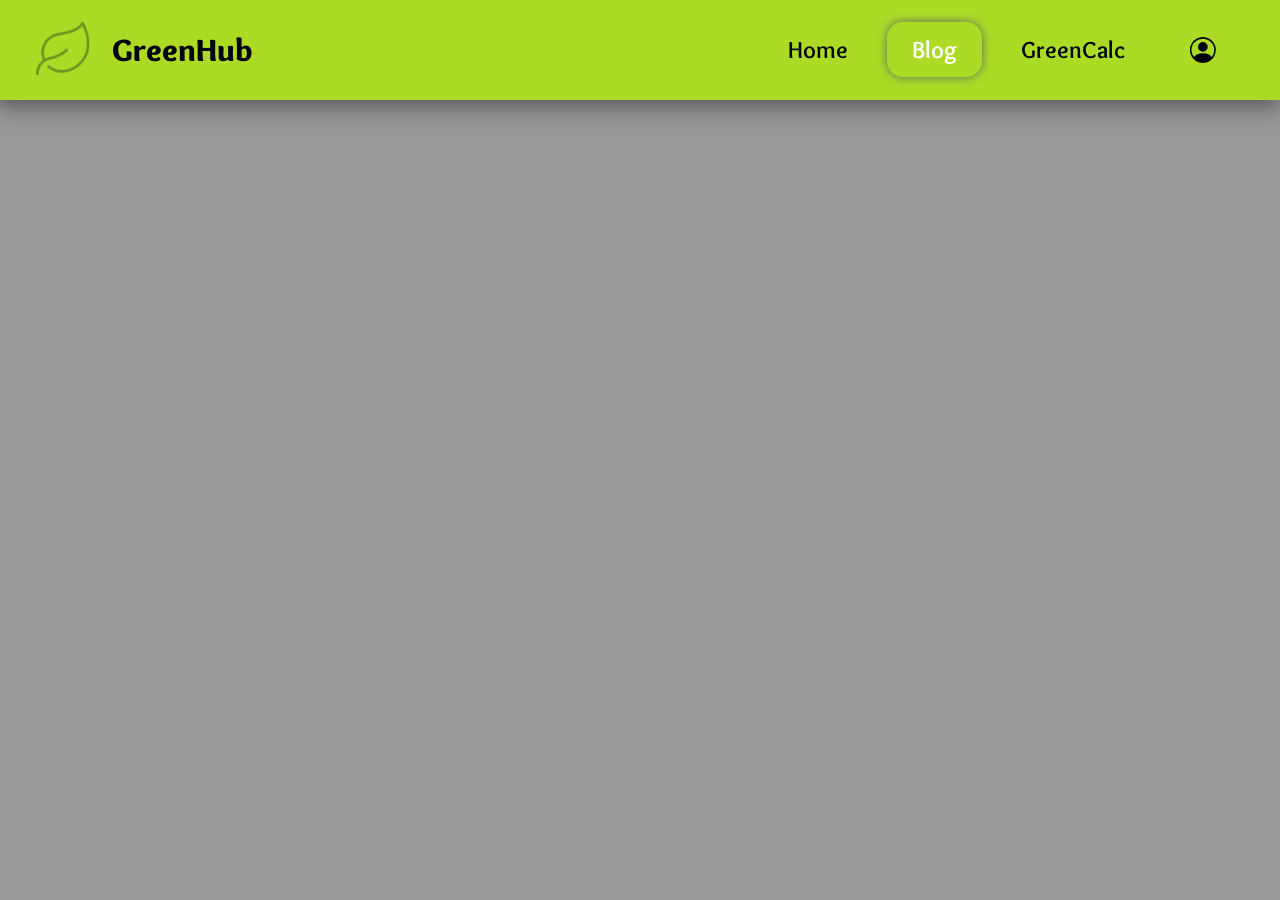
==== pages/blog.html @ 70eb37b3 "update home page" ====
<!DOCTYPE html>
<html lang="pt-br">
<head>
  <meta charset="UTF-8">
  <meta name="viewport" content="width=device-width, initial-scale=1.0">
  <!-- styles externos -->

  <!-- styles internos -->
   <link rel="shortcut icon" href="../style/img/icons/icon.ico" type="image/x-icon">
  <link rel="stylesheet" href="../style/main.css">
  <link rel="stylesheet" href="../style/pages_style/blog.css">
  <!-- title -->
  <title>GreenHub - Blog</title>
</head>
<body>
  <header>
    <a href="../index.html" class="logo_navbar">
      <img src="../style/img/icon.png" alt="logo GreenHub" class="logo_img_nacbar">
      <h1>GreenHub</h1>
    </a>

    <ul class="nav_navbar">
      <li><a href="../index.html">Home</a></li>
      <li><a href="blog.html" class="active_nav_navbar">Blog</a></li>
      <li><a href="greencalc.html">GreenCalc</a></li>
      <li><a href="login.html"><i class="bi bi-person-circle" style="font-size: 26px;"></i></a></li>
    </ul>
  </header>


  <!-- content page -->
  <main>

  </main>


  <!-- footer -->
  <footer>
    <ul>
      <li><a href="../index.html">©GreenHub</a></li>
      <li><a href="#">Terms</a></li>
      <li><a href="#">Privacy</a></li>
      <li><a href="#">Security</a></li>
      <li><a href="#">Contact</a></li>
    </ul>
  </footer>
</body>
</html>
---- style/main.css ----
/* import externas */
@import url('https://fonts.googleapis.com/css2?family=Overlock:wght@400;700;900&display=swap');
@import url("https://cdn.jsdelivr.net/npm/bootstrap-icons@1.11.3/font/bootstrap-icons.min.css");


/* import reset */
@import url(reset.css);


/* root of variables */
:root {
  --color1: #ABDB25;
  --color2: #666666;
  --color3: #999999;
  --color4: #cccccc;

  --colorWhite: #ffffff;
  --colorBlack: #00030c;

  --font: 'Overlock';
}


/* global */
* {
  font-style: normal;
  font-weight: 400;
  font-size: 20px;
}

body {
  background-color: var(--color3);
}

/* global title */
h1 {
  font-size: 32px;
  font-weight: 900;
  font-family: var(--font);
}


/* global text */
p {
  font-family: var(--font);
  text-indent: 1em;
}

.name_tag {
  color: var(--color1);
  font-family: var(--font);
}

a {
  text-decoration: none;
  font-family: var(--font);
}


/* global icons */
i {
  color: var(--colorBlack);
}


/* header/navbar */
header {
  height: 100px;
  width: 100%;
  padding: 0 2em;
  background-color: var(--color1);
  box-shadow: 0px 10px 20px var(--color2);
  display: flex;
  justify-content: space-between;
  align-items: center;
  position: fixed;
  top: 0;
}

/* logo */
.logo_navbar {
  color: var(--colorBlack);
  display: flex;
  justify-content: center;
  align-items: center;
  gap: 1em;
}

.logo_img_nacbar {
  width: 64px;
  height: 64px;
}

/* nav */
.nav_navbar {
  display: flex;
  justify-content: center;
  align-items: center;
}

.nav_navbar > li {
  font-size: 24px;
}

.nav_navbar > li > a {
  font-weight: 700;
  color: var(--colorBlack);
  margin: 0em 0.3em;
  padding: 0.5em 1em;
  border-radius: 16px;
  border: 1px solid transparent;
  transition: all 0.3s ease;
}

.nav_navbar > li > a:hover {
  color: var(--colorWhite);
  border: 1px solid var(--color2);
  box-shadow: 0px 0px 10px var(--color2);
}

.active_nav_navbar{
  color: var(--colorWhite) !important;
  border: 1px solid var(--color2);
  box-shadow: 0px 0px 10px var(--color2);
}

.active_nav_navbar > i {
  color: var(--colorWhite) !important;
}


/* footer */
footer {
  height: 100px;
  background-color: var(--color1);
  box-shadow: -10px 0px 10px var(--color2);
  display: flex;
  justify-content: center;
  align-items: center;
}

footer > ul {
  display: flex;
  justify-content: center;
  align-items: center;
  gap: 2em;
}

footer > ul > li > a {
  color: var(--color2);
  font-size: 20px;
  font-weight: 400;
}
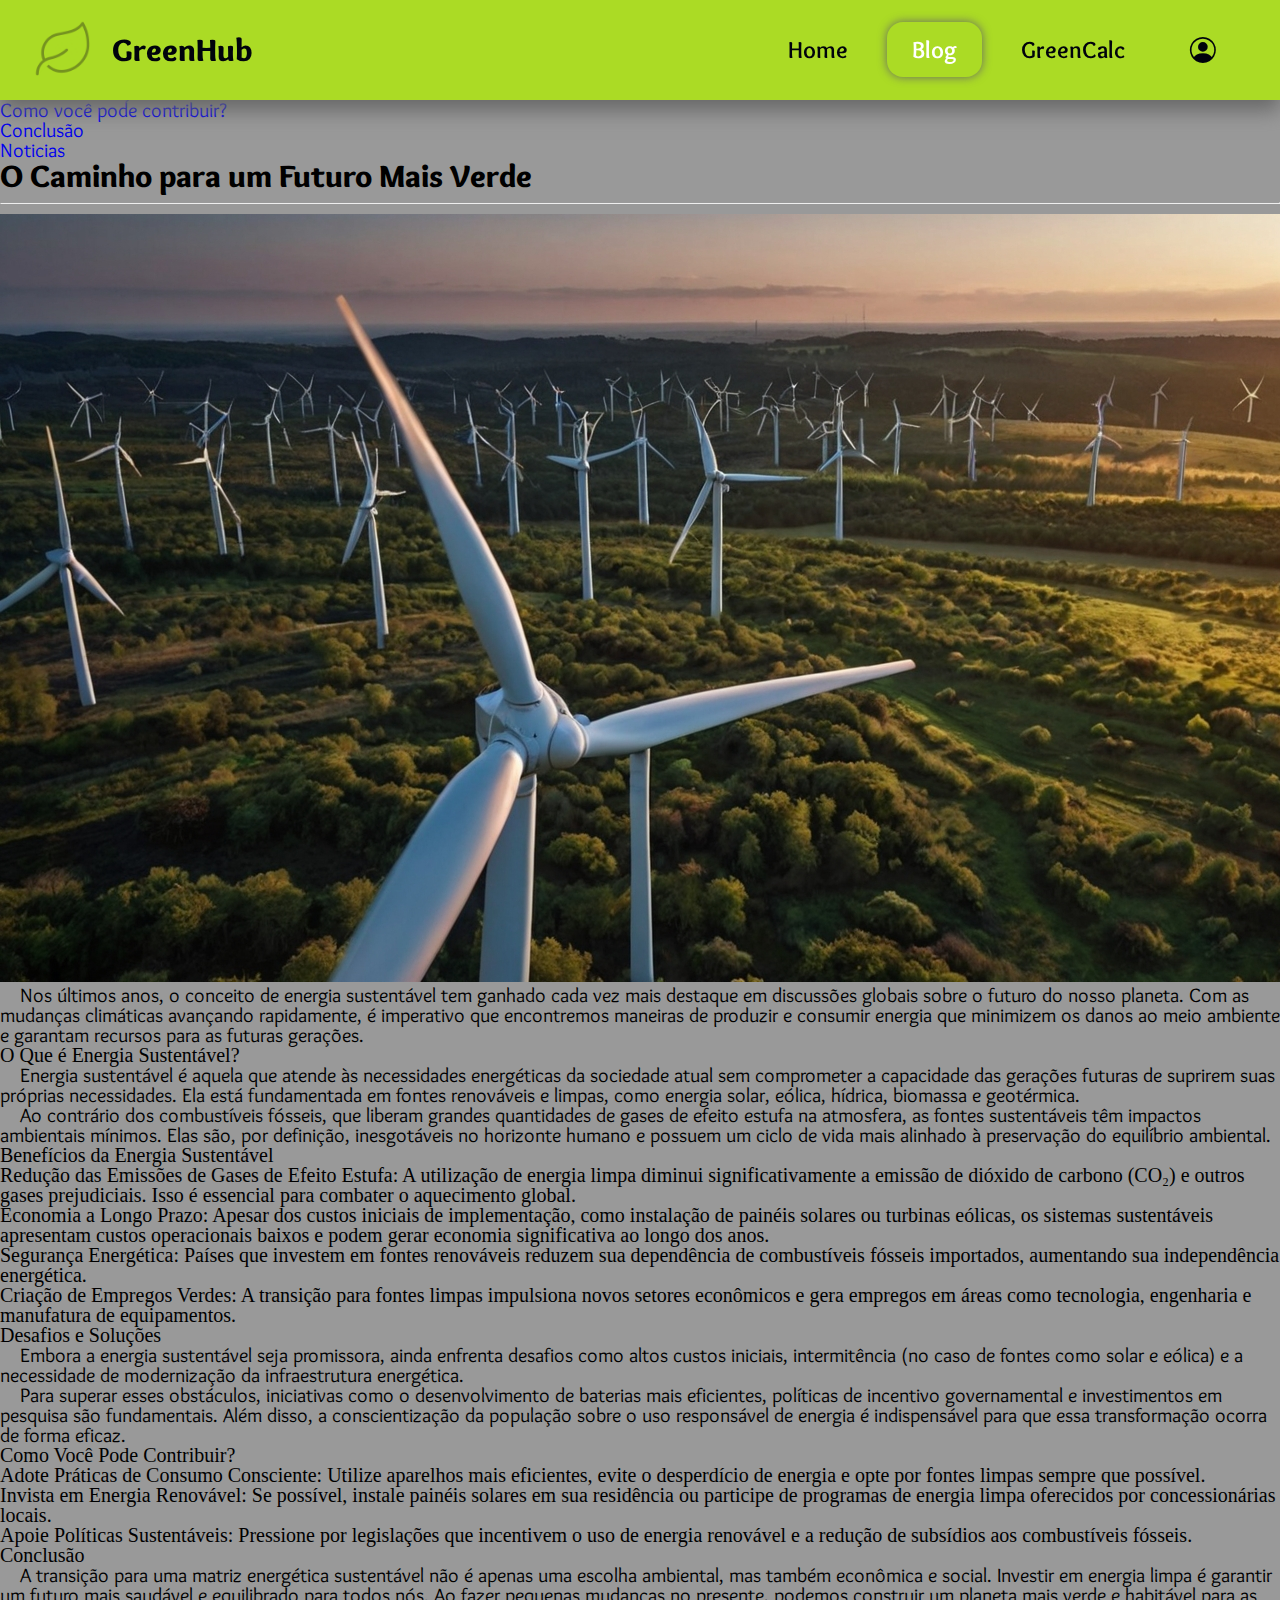
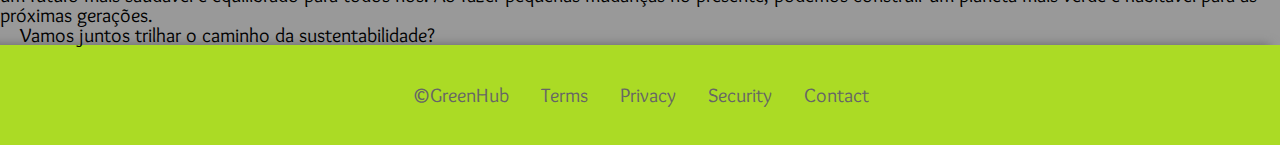
==== commit dc4aa51e: "update readme" ====
--- a/pages/blog.html
+++ b/pages/blog.html
@@ -22,15 +22,94 @@
     <ul class="nav_navbar">
       <li><a href="../index.html">Home</a></li>
       <li><a href="blog.html" class="active_nav_navbar">Blog</a></li>
-      <li><a href="greencalc.html">GreenCalc</a></li>
-      <li><a href="login.html"><i class="bi bi-person-circle" style="font-size: 26px;"></i></a></li>
+      <li><a href="#">GreenCalc</a></li>
+      <li><a href="#"><i class="bi bi-person-circle" style="font-size: 26px;"></i></a></li>
     </ul>
   </header>
 
 
-  <!-- content page -->
+  <!-- content page - blog -->
   <main>
+    <!-- aside bar -->
+    <aside class="asidebar">
+      <h2>Temas</h2>
+      <ul>
+        <li><a href="#">O Caminho para um Futuro Mais Verde</a></li>
+        <li><a href="#">O Que é Energia Sustentável?</a></li>
+        <li><a href="#">Benefícios da Energia Sustentável</a></li>
+        <li><a href="#">Desafios e Soluções</a></li>
+        <li><a href="#">Como você pode contribuir?</a></li>
+        <li><a href="#">Conclusão</a></li>
+        <li><a href="#">Noticias</a></li>
+      </ul>
+    </aside>
+    <!-- content area - blog/noticias -->
+    <div>
+      <!-- blog -->
+      <article class="article_main">
+        <h1>O Caminho para um Futuro Mais Verde</h1>
+        <hr>
+        <img src="../style/img/img_home_content.jpg" alt="usinas eolicas">
+        <p>
+          Nos últimos anos, o conceito de energia sustentável tem ganhado cada vez mais destaque em discussões globais sobre o futuro do nosso planeta. Com as mudanças climáticas avançando rapidamente, é imperativo que encontremos maneiras de produzir e consumir energia que minimizem os danos ao meio ambiente e garantam recursos para as futuras gerações.
+        </p>
+        <h2>O Que é Energia Sustentável?</h2>
+        <p>
+          Energia sustentável é aquela que atende às necessidades energéticas da sociedade atual sem comprometer a capacidade das gerações futuras de suprirem suas próprias necessidades. Ela está fundamentada em fontes renováveis e limpas, como energia solar, eólica, hídrica, biomassa e geotérmica.
+        </p>
+        <p>
+          Ao contrário dos combustíveis fósseis, que liberam grandes quantidades de gases de efeito estufa na atmosfera, as fontes sustentáveis têm impactos ambientais mínimos. Elas são, por definição, inesgotáveis no horizonte humano e possuem um ciclo de vida mais alinhado à preservação do equilíbrio ambiental.
+        </p>
+        <h2>Benefícios da Energia Sustentável</h2>
+        <ul>
+          <li>
+            Redução das Emissões de Gases de Efeito Estufa: A utilização de energia limpa diminui significativamente a emissão de dióxido de carbono (CO₂) e outros gases prejudiciais. Isso é essencial para combater o aquecimento global.
+          </li>
+          <li>
+            Economia a Longo Prazo: Apesar dos custos iniciais de implementação, como instalação de painéis solares ou turbinas eólicas, os sistemas sustentáveis apresentam custos operacionais baixos e podem gerar economia significativa ao longo dos anos.
+          </li>
+          <li>
+            Segurança Energética: Países que investem em fontes renováveis reduzem sua dependência de combustíveis fósseis importados, aumentando sua independência energética.
+          </li>
+          <li>
+            Criação de Empregos Verdes: A transição para fontes limpas impulsiona novos setores econômicos e gera empregos em áreas como tecnologia, engenharia e manufatura de equipamentos.
+          </li>
+        </ul>
+        <h2>Desafios e Soluções</h2>
+        <p>
+          Embora a energia sustentável seja promissora, ainda enfrenta desafios como altos custos iniciais, intermitência (no caso de fontes como solar e eólica) e a necessidade de modernização da infraestrutura energética.
+        </p>
+        <p>
+          Para superar esses obstáculos, iniciativas como o desenvolvimento de baterias mais eficientes, políticas de incentivo governamental e investimentos em pesquisa são fundamentais. Além disso, a conscientização da população sobre o uso responsável de energia é indispensável para que essa transformação ocorra de forma eficaz.
+        </p>
+        <h2>Como Você Pode Contribuir?</h2>
+        <ul>
+          <li>
+            Adote Práticas de Consumo Consciente: Utilize aparelhos mais eficientes, evite o desperdício de energia e opte por fontes limpas sempre que possível.
+          </li>
+          <li>
+            Invista em Energia Renovável: Se possível, instale painéis solares em sua residência ou participe de programas de energia limpa oferecidos por concessionárias locais.
+          </li>
+          <li>
+            Apoie Políticas Sustentáveis: Pressione por legislações que incentivem o uso de energia renovável e a redução de subsídios aos combustíveis fósseis.
+          </li>
+        </ul>
+        <h2>Conclusão</h2>
+        <p>
+          A transição para uma matriz energética sustentável não é apenas uma escolha ambiental, mas também econômica e social. Investir em energia limpa é garantir um futuro mais saudável e equilibrado para todos nós. Ao fazer pequenas mudanças no presente, podemos construir um planeta mais verde e habitável para as próximas gerações.
+        </p>
+        <p>
+          Vamos juntos trilhar o caminho da sustentabilidade?
+        </p>
+        <p>
 
+        </p>
+      </article>
+      <!-- noticias -->
+      <div class="news_main">
+
+      </div>
+    </div>
   </main>
 
 
